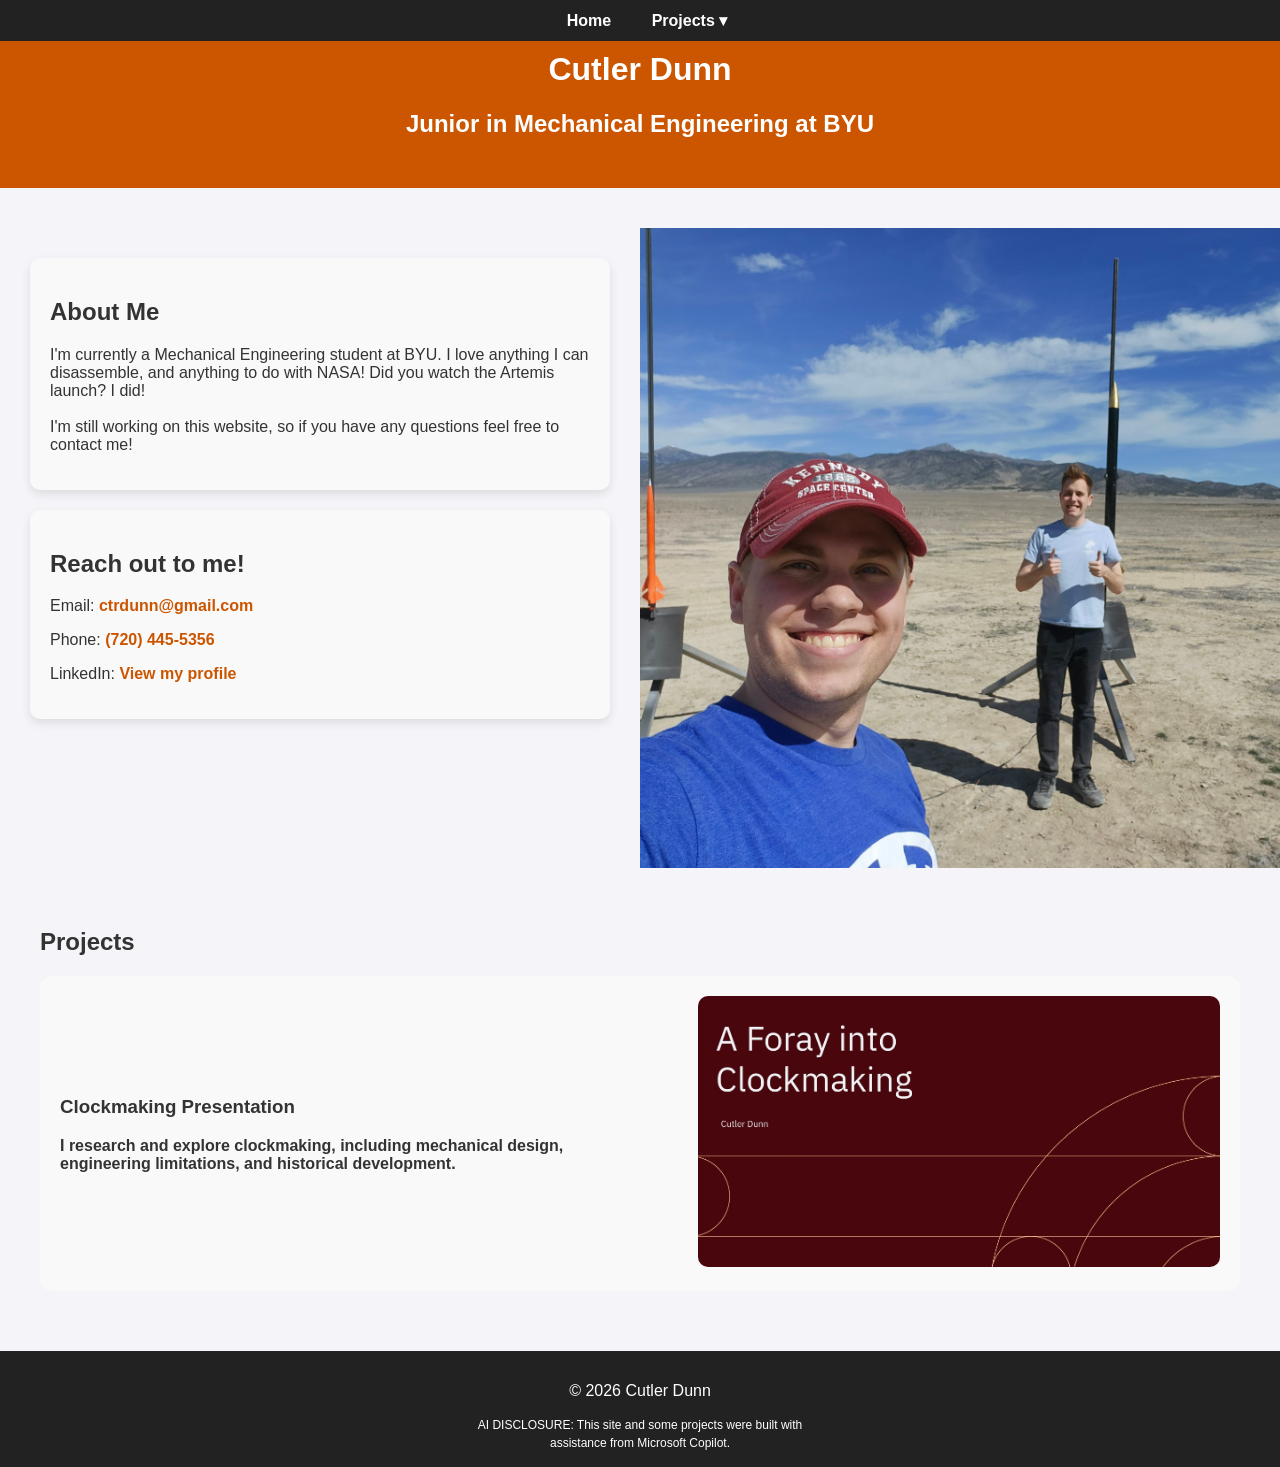
==== index.html @ 65567479 "Update index.html" ====
<!DOCTYPE html>
<html>

<head>
    <title>Cutler's Portfolio</title>
    <link rel="stylesheet" href="styles.css">

</head>

<body>

<nav>
    <a href="index.html">Home</a>

    <div class="dropdown">
        <button class="dropbtn">Projects ▾</button>
        <div class="dropdown-content">
            <a href="clockmaking.html">Clockmaking</a>
            <!-- Add more projects here later -->
        </div>
    </div>
</nav>


<header>

    <h1>Cutler Dunn</h1>
<!--    <p>Welcome to my website!</p> -->
    <h2 style="margin-top: 10px;">Junior in Mechanical Engineering at BYU</h2>
</header>

<div class="main">

    <div class="content">

        <div class="card">
            <h2>About Me</h2>
            <p>
                I'm currently a Mechanical Engineering student at BYU. I love anything I can disassemble,
                and anything to do with NASA! Did you watch the Artemis launch? I did!
                <br><br>
                I'm still working on this website, so if you have any questions feel free to contact me!
            </p>
        </div>

        <div class="card">
            <h2>Reach out to me!</h2>
            <p>Email: <a href="mailto:ctrdunn@gmail.com">ctrdunn@gmail.com</a></p>
            <p>Phone: <a href="tel:17204455356">(720) 445-5356</a></p>
            <p>
                LinkedIn:
                <a href="https://www.linkedin.com/in/cutler-j-dunn/" target="_blank">
                    View my profile
                </a>
            </p>
        </div>

    </div>

    <div class="image-side"></div>

</div>

<div class="projects-section">


    <h2>Projects</h2>

    <a href="clockmaking.html" class="project-card">

        <div class="project-text">
            <h3>Clockmaking Presentation</h3>
            <p>
                I research and explore clockmaking, including mechanical design,
                engineering limitations, and historical development.
            </p>
        </div>

        <div class="project-image">
            <img src="clockmaking-thumbnail.jpeg" alt="Clockmaking preview">
        </div>

    </a>

</div>

<footer>
    <p>© 2026 Cutler Dunn</p>
    <p style="
        font-size: 12px;
        max-width: 600px;
        margin: auto;
        line-height: 1.5;
    ">
        AI DISCLOSURE: This site and some projects were built with<br>
        assistance from Microsoft Copilot.
    </p>
</footer>
---- styles.css ----
/* Styles settings for whole website */


body {
    margin: 0;
    font-family: Arial, sans-serif;
    background: #f4f4f9;
    color: #333;

    display: flex;
    flex-direction: column;
    min-height: 100vh;
}

header {
    background: #CC5500;
    color: white;
    text-align: center;
    padding: 30px;
    margin-top: 0px;
    }

.main {
    display: flex;
    flex: 1;
    margin-top: 40px;
}


.content {
    width: 50%;
    padding: 30px;
    box-sizing: border-box;
}

.card {
    background: #f9f9f9;
    margin-bottom: 20px;
    padding: 20px;
    border-radius: 10px;
    box-shadow: 0 4px 10px rgba(0,0,0,0.1);
}

.image-side {
    width: 50%;
    aspect-ratio: 1 / 1;
    background-image: url('images/selfie-rocket.jpg');
    background-size: cover;
    background-position: center;
}

.project {
    margin-top: 15px;
}

.project h3 {
    margin-bottom: 5px;
}

.project a {
    display: inline-block;
    margin-top: 8px;
    padding: 8px 12px;
    background: #CC5500;
    color: white;
    border-radius: 5px;
    text-decoration: none;
}

.project a:hover {
    background: #a94400;
}

.projects-section {
    padding: 40px;
}

.project-card {
    display: flex;
    justify-content: space-between;
    align-items: center;

    background: #f9f9f9;
    margin: 20px 0;
    padding: 20px;
    border-radius: 12px;

    text-decoration: none;
    color: inherit;

    transition: transform 0.2s ease, box-shadow 0.2s ease;
}

.project-card:hover {
    transform: scale(1.02);
    box-shadow: 0 6px 20px rgba(0,0,0,0.2);
}

.project-text {
    width: 50%;
}

.project-image {
    width: 50%;
    text-align: right;
}

.project-image img {
    width: 90%;
    border-radius: 10px;
}

@media (max-width: 768px) {
    .project-card {
        flex-direction: column;
        text-align: center;
    }

    .project-text,
    .project-image {
        width: 100%;
    }

    .project-image img {
        width: 100%;
        margin-top: 15px;
    }
}

footer {
    text-align: center;
    padding: 15px;
    background: #222;
    color: white;
}

@media (max-width: 768px) {
    .main {
        flex-direction: column;
    }

    .content, .image-side {
        width: 100%;
        height: 300px;
    }
}

nav {
    position: fixed;
    top: 0;
    width: 100%;
    z-index: 1000;

    background: #222;
    padding: 10px;
    text-align: center;
}

nav a {
    color: white;
    margin: 0 15px;
    text-decoration: none;
    font-weight: bold;
}

nav a:hover {
    text-decoration: underline;
}

nav {
    position: fixed;
    top: 0;
    width: 100%;
    z-index: 1000;
    background: #222;
    padding: 10px;
    text-align: center;
}

.slides {
    max-width: 900px;
    margin: auto;
}

.slides img {
    width: 100%;
    margin: 20px 0;
    border-radius: 10px;
    box-shadow: 0 4px 10px rgba(0,0,0,0.15);
}

/* Regular nav links */
nav a, .dropbtn {
    color: white;
    margin: 0 15px;
    text-decoration: none;
    font-weight: bold;
    background: none;
    border: none;
    cursor: pointer;
    font-size: 16px;
}

/* Hover effect */
nav a:hover, .dropbtn:hover {
    text-decoration: underline;
}

/* Dropdown container */
.dropdown {
    display: inline-block;
    position: relative;
}

/* Dropdown content */
.dropdown-content {
    display: none;
    position: absolute;
    background-color: #333;
    min-width: 160px;
    border-radius: 5px;
}

/* Dropdown links */
.dropdown-content a {
    display: block;
    padding: 10px;
    color: white;
    text-align: left;
}

/* Hover dropdown items */
.dropdown-content a:hover {
    background: #444;
}

/* Show dropdown on hover */
.dropdown:hover .dropdown-content {
    display: block;
}

a {
    color: #CC5500;
    text-decoration: none;
    font-weight: bold;
}

a:hover {
    text-decoration: underline
}


/* Dark mode styles */
@media (prefers-color-scheme: dark) {

    body {
        background: #121212;
        color: #e0e0e0;
    }

    header {
        background: #a94400;
    }

    nav {
        background: #111;
    }

    .card {
        background: #1e1e1e;
        box-shadow: 0 4px 10px rgba(0,0,0,0.5);
    }

    .project-card {
        background: #1e1e1e;
    }

    footer {
        background: #111;
        color: #ccc;
    }

    a {
        color: #ff8c42; /* lighter orange for contrast */
    }

    .dropdown-content {
        background-color: #222;
    }

    .dropdown-content a:hover {
        background: #333;
    }
}
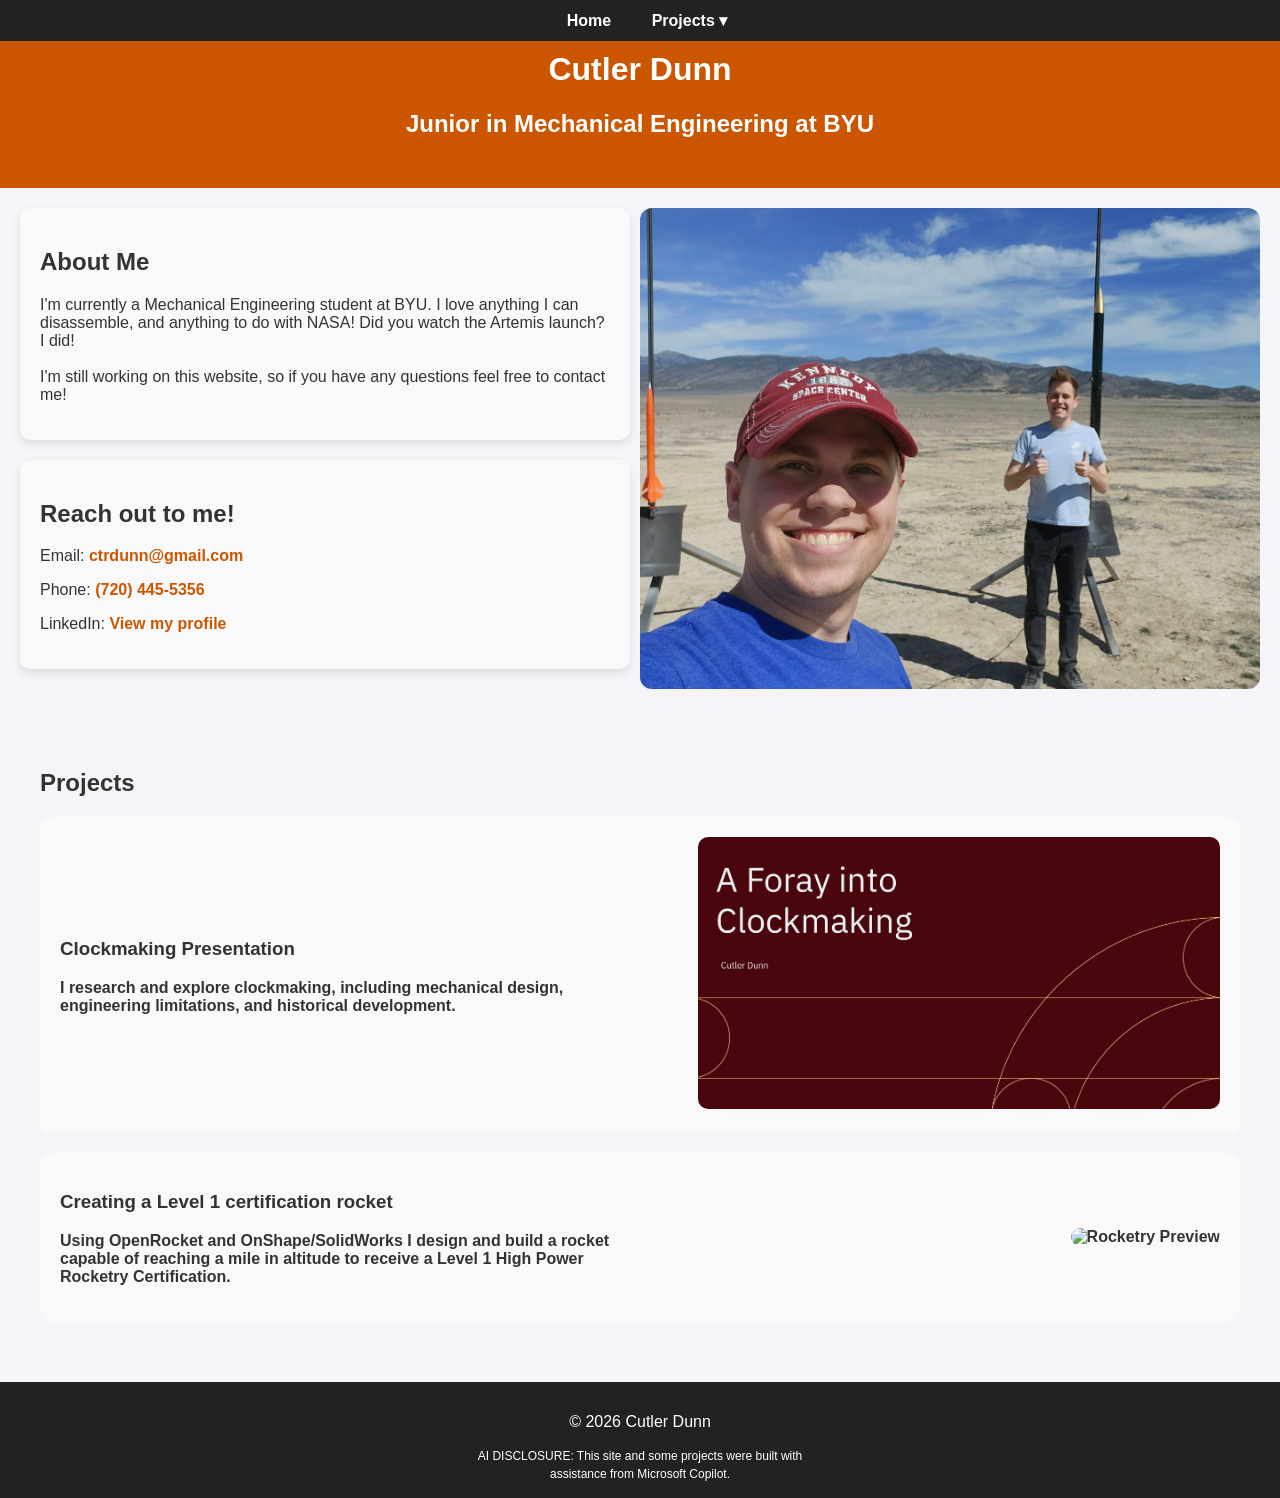
==== commit ae0bbb2d: "Update index.html" ====
--- a/index.html
+++ b/index.html
@@ -81,6 +81,22 @@
         </div>
 
     </a>
+    <a href="Black Arrow.html" class="project-card">
+
+        <div class="project-text">
+            <h3>Creating a Level 1 certification rocket</h3>
+            <p>
+                Using OpenRocket and OnShape/SolidWorks I design and build a
+                rocket capable of reaching a mile in altitude to receive a Level 1
+                High Power Rocketry Certification.
+            </p>
+        </div>
+
+        <div class="project-image">
+            <img src="images/rocket-thumbnail" alt="Rocketry Preview">
+        </div>
+
+    </a>
 
 </div>
 
--- a/styles.css
+++ b/styles.css
@@ -20,16 +20,19 @@
     margin-top: 0px;
     }
 
+
 .main {
     display: flex;
-    flex: 1;
-    margin-top: 40px;
-}
-
+    padding: 20px;
+    align-items: stretch;
+}
 
 .content {
     width: 50%;
-    padding: 30px;
+    display: flex;
+    flex-direction: column;
+    justify-content: space-between;
+    padding-right: 10px;
     box-sizing: border-box;
 }
 
@@ -43,14 +46,15 @@
 
 .image-side {
     width: 50%;
-    aspect-ratio: 1 / 1;
     background-image: url('images/selfie-rocket.jpg');
+    border-radius: 12px;
+    overflow: hidden;
     background-size: cover;
     background-position: center;
 }
 
 .project {
-    margin-top: 15px;
+    margin-top: 5px;
 }
 
 .project h3 {
@@ -269,6 +273,7 @@
     .card {
         background: #1e1e1e;
         box-shadow: 0 4px 10px rgba(0,0,0,0.5);
+        margin-bottom: 0;
     }
 
     .project-card {
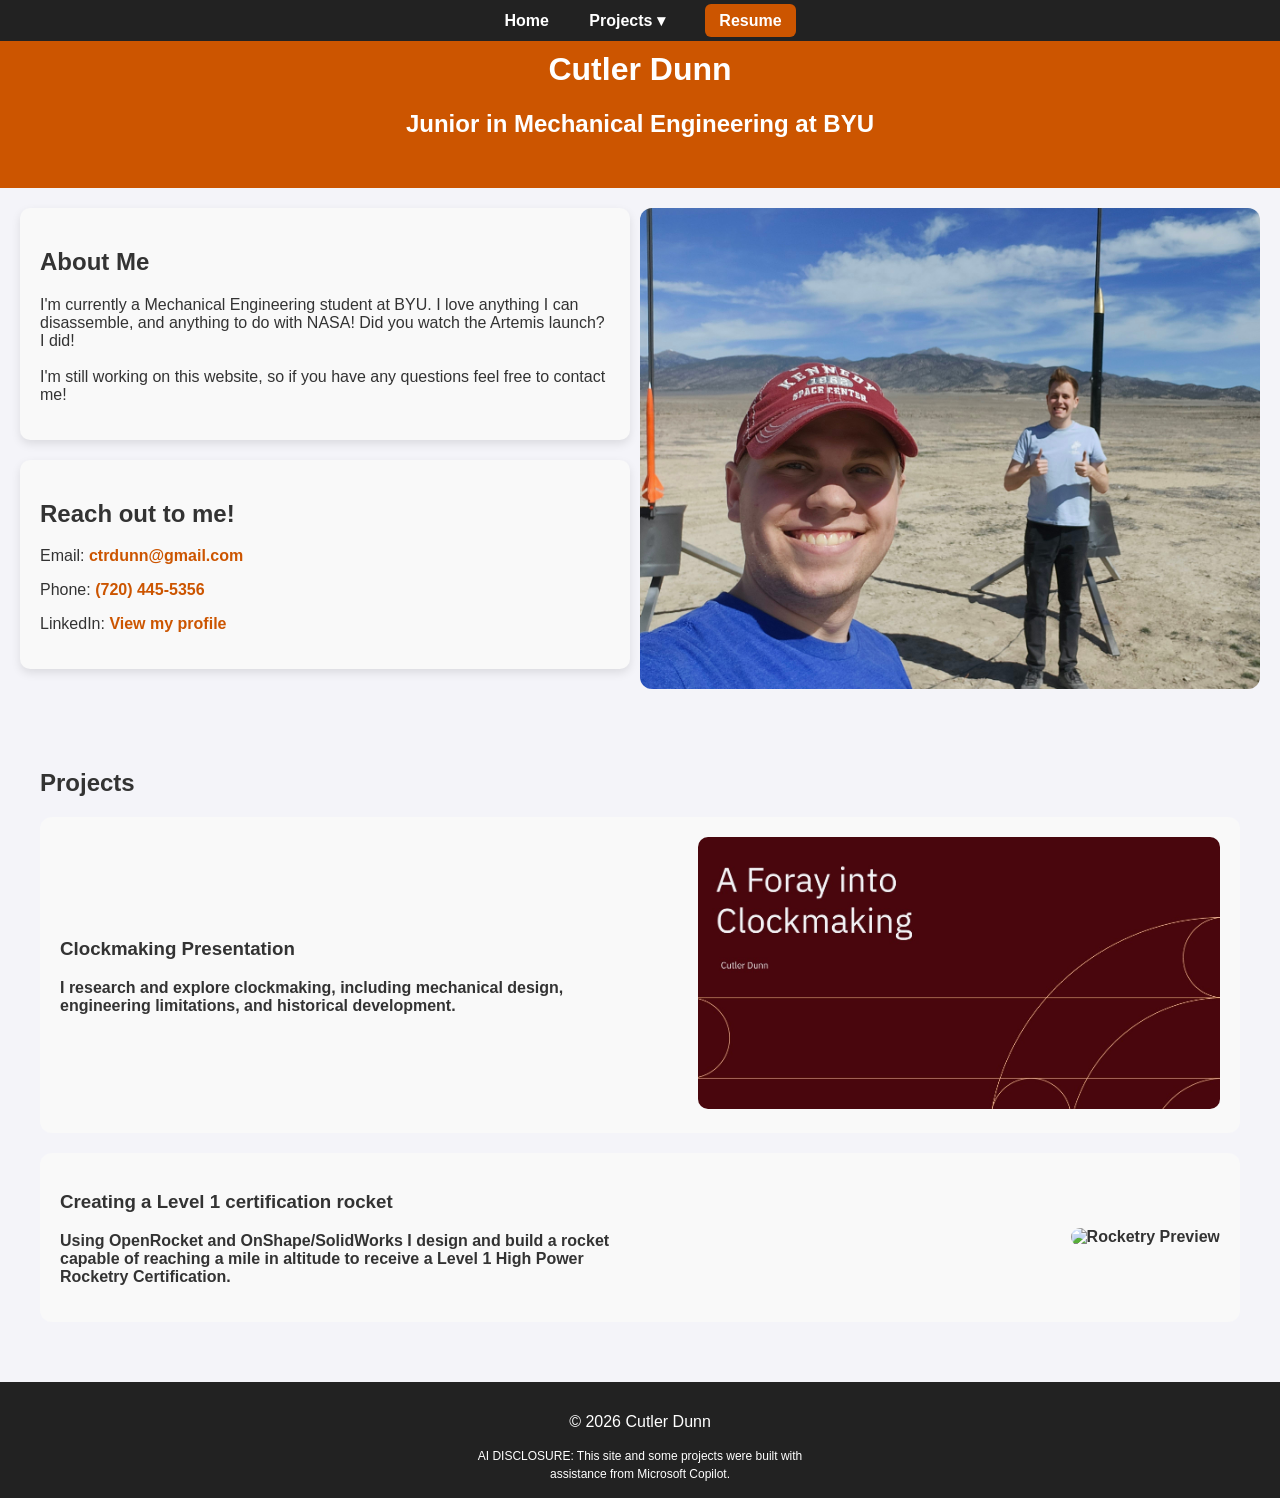
==== commit 8e217c1f: "add resume button" ====
--- a/index.html
+++ b/index.html
@@ -19,6 +19,7 @@
             <!-- Add more projects here later -->
         </div>
     </div>
+    <a href="resume.pdf" class="resume-btn" target="_blank">Resume</a>
 </nav>
 
 
--- a/styles.css
+++ b/styles.css
@@ -77,6 +77,7 @@
 
 .projects-section {
     padding: 40px;
+    margin-top: 0px;
 }
 
 .project-card {
@@ -112,6 +113,20 @@
 .project-image img {
     width: 90%;
     border-radius: 10px;
+}
+
+.resume-btn {
+    background: #CC5500;
+    color: white;
+    padding: 8px 14px;
+    border-radius: 6px;
+    margin-left: 15px;
+    text-decoration: none;
+    font-weight: bold;
+}
+
+.resume-btn:hover {
+    background: #a94400;
 }
 
 @media (max-width: 768px) {
@@ -273,7 +288,7 @@
     .card {
         background: #1e1e1e;
         box-shadow: 0 4px 10px rgba(0,0,0,0.5);
-        margin-bottom: 0;
+        margin-bottom: 12;
     }
 
     .project-card {
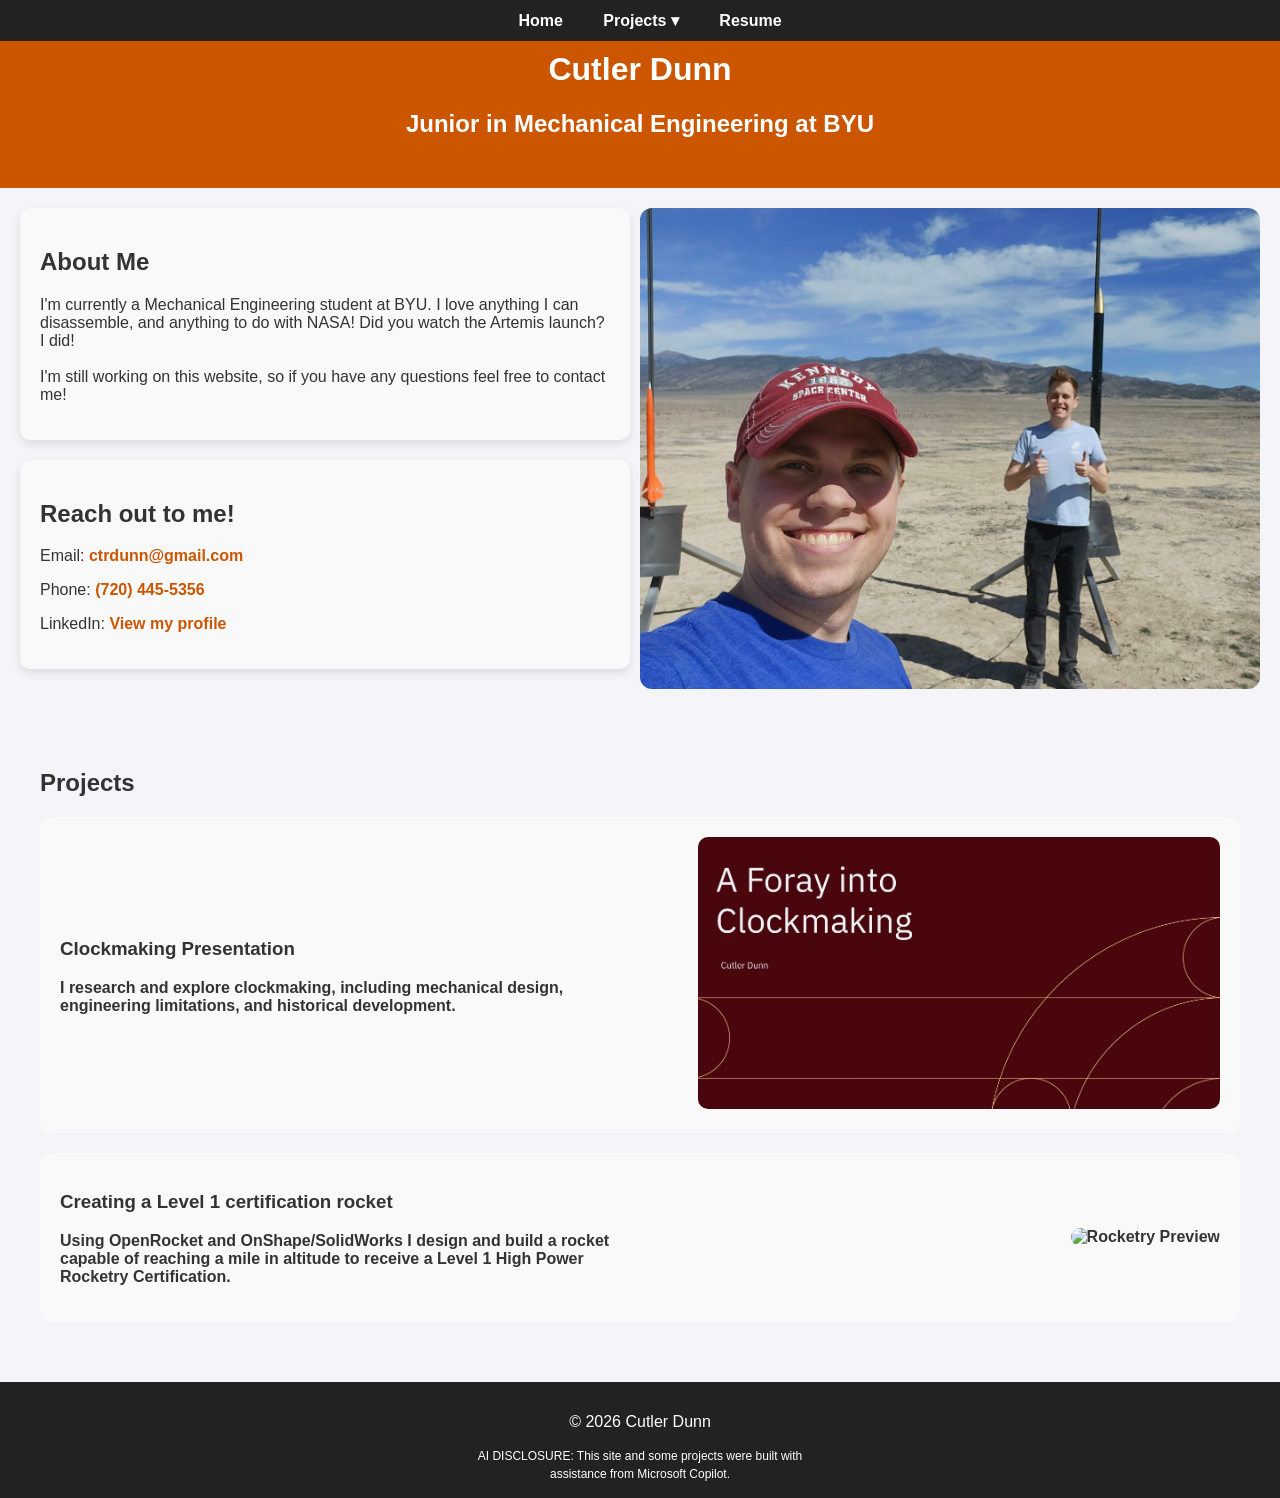
==== commit a7068598: "Update index.html" ====
--- a/index.html
+++ b/index.html
@@ -19,7 +19,7 @@
             <!-- Add more projects here later -->
         </div>
     </div>
-    <a href="resume.pdf" class="resume-btn" target="_blank">Resume</a>
+    <a href="resume.pdf" class="nav-link" target="_blank">Resume</a>
 </nav>
 
 
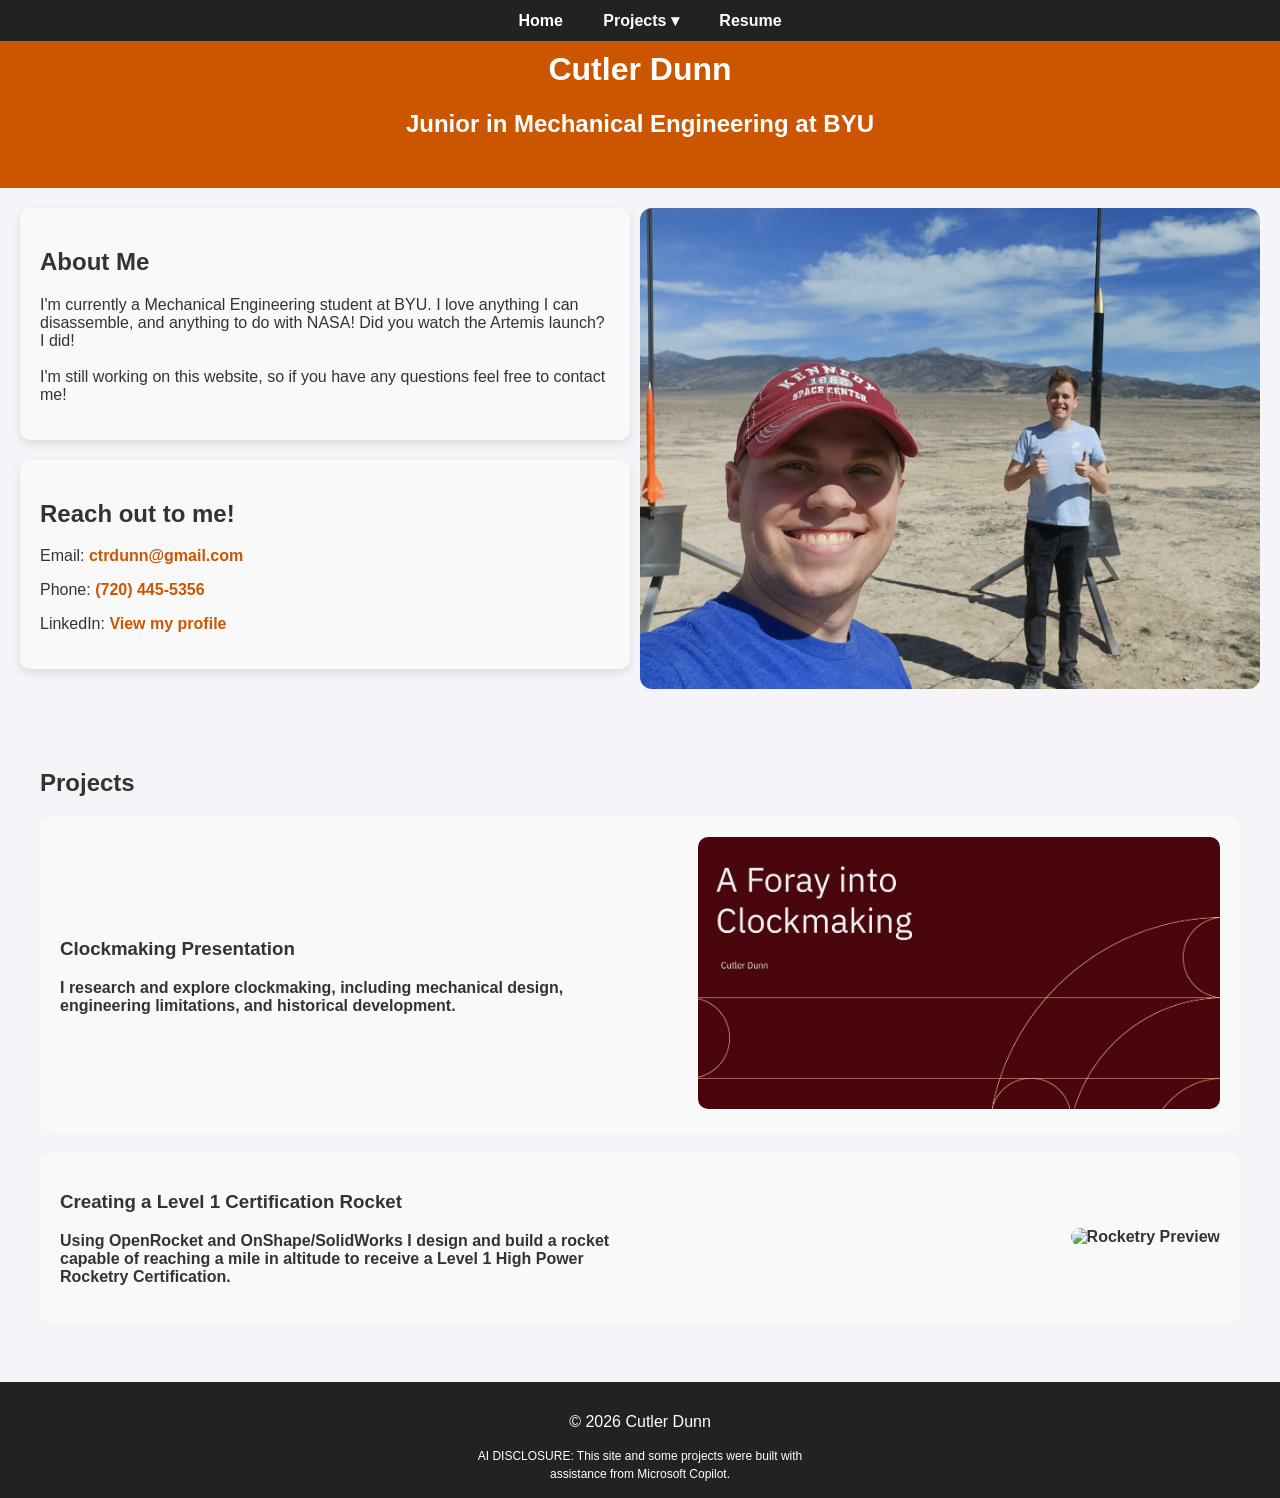
==== commit d3deff7a: "Update index.html" ====
--- a/index.html
+++ b/index.html
@@ -85,7 +85,7 @@
     <a href="Black Arrow.html" class="project-card">
 
         <div class="project-text">
-            <h3>Creating a Level 1 certification rocket</h3>
+            <h3>Creating a Level 1 Certification Rocket</h3>
             <p>
                 Using OpenRocket and OnShape/SolidWorks I design and build a
                 rocket capable of reaching a mile in altitude to receive a Level 1
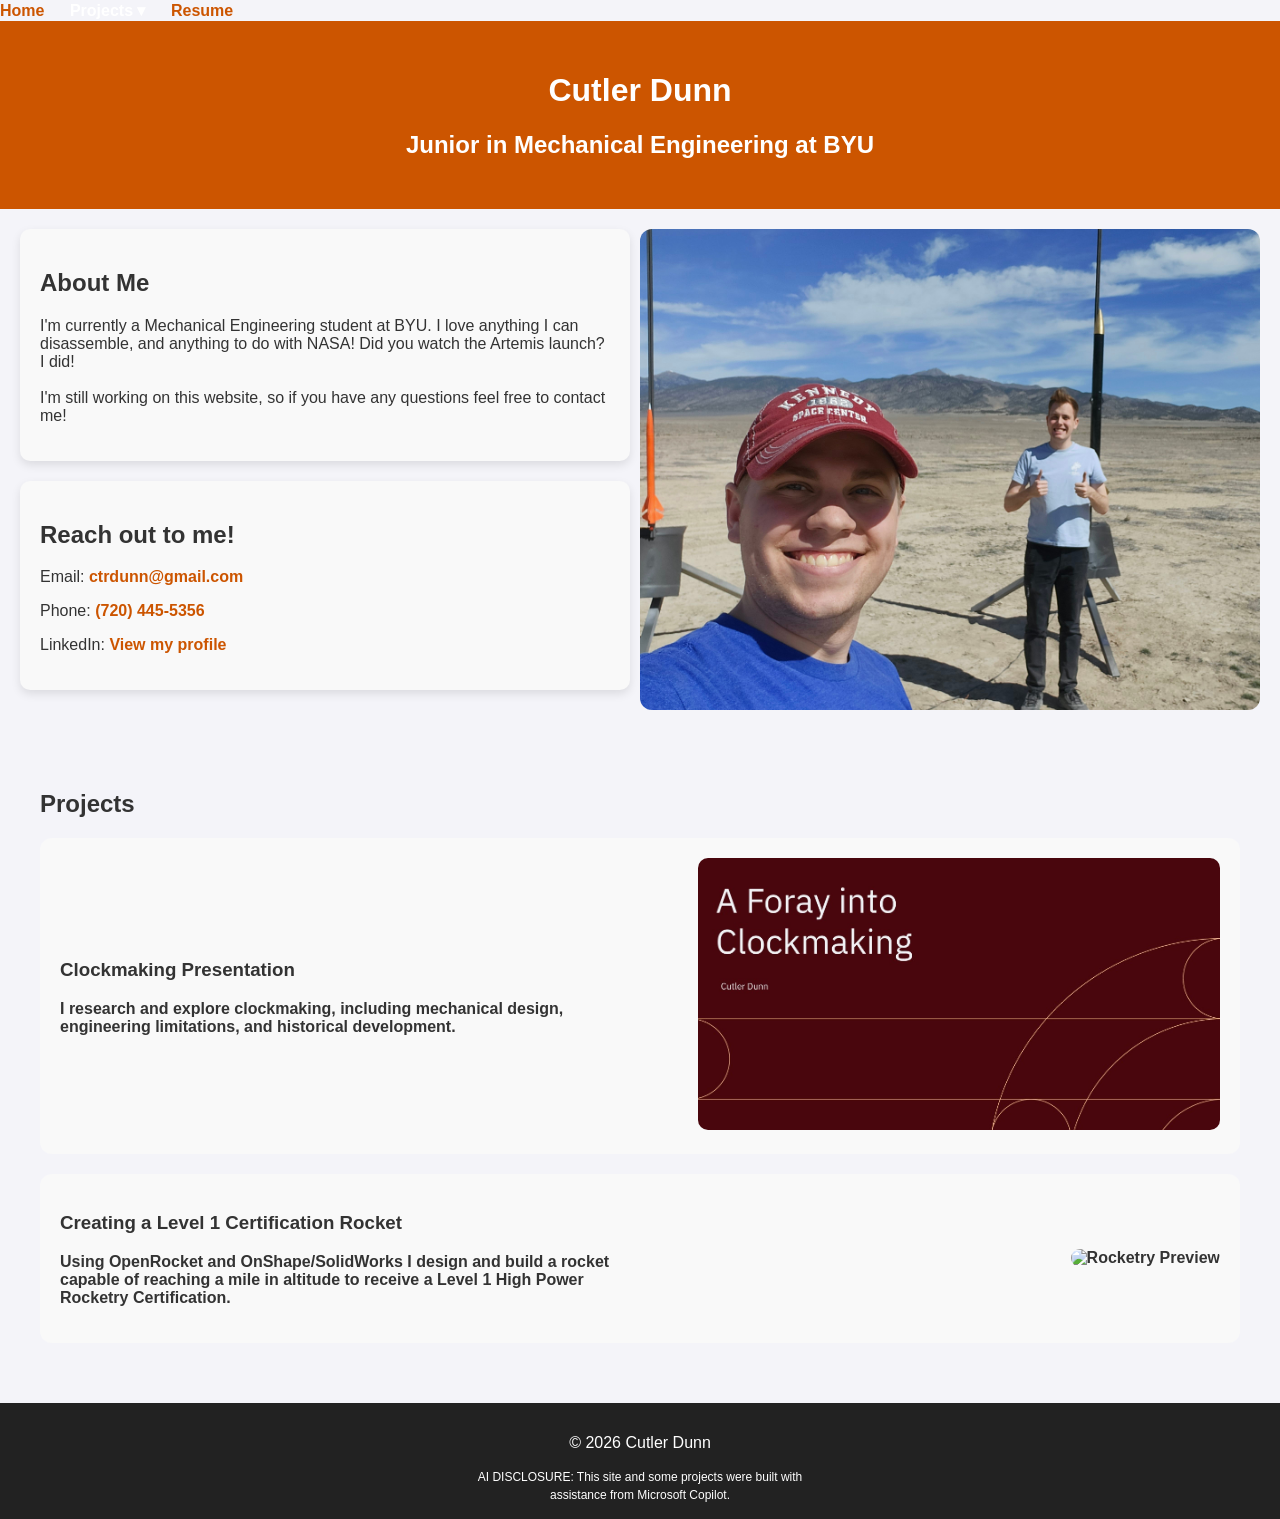
==== commit e53bed8b: "move nav bar to separate file" ====
--- a/index.html
+++ b/index.html
@@ -7,21 +7,16 @@
 
 </head>
 
+<script>
+    fetch("navbar.html")
+      .then(response => response.text())
+      .then(data => {
+        document.getElementById("navbar").innerHTML = data;
+      });
+</script>
+<div id="navbar"></div>
+
 <body>
-
-<nav>
-    <a href="index.html">Home</a>
-
-    <div class="dropdown">
-        <button class="dropbtn">Projects ▾</button>
-        <div class="dropdown-content">
-            <a href="clockmaking.html">Clockmaking</a>
-            <!-- Add more projects here later -->
-        </div>
-    </div>
-    <a href="resume.pdf" class="nav-link" target="_blank">Resume</a>
-</nav>
-
 
 <header>
 
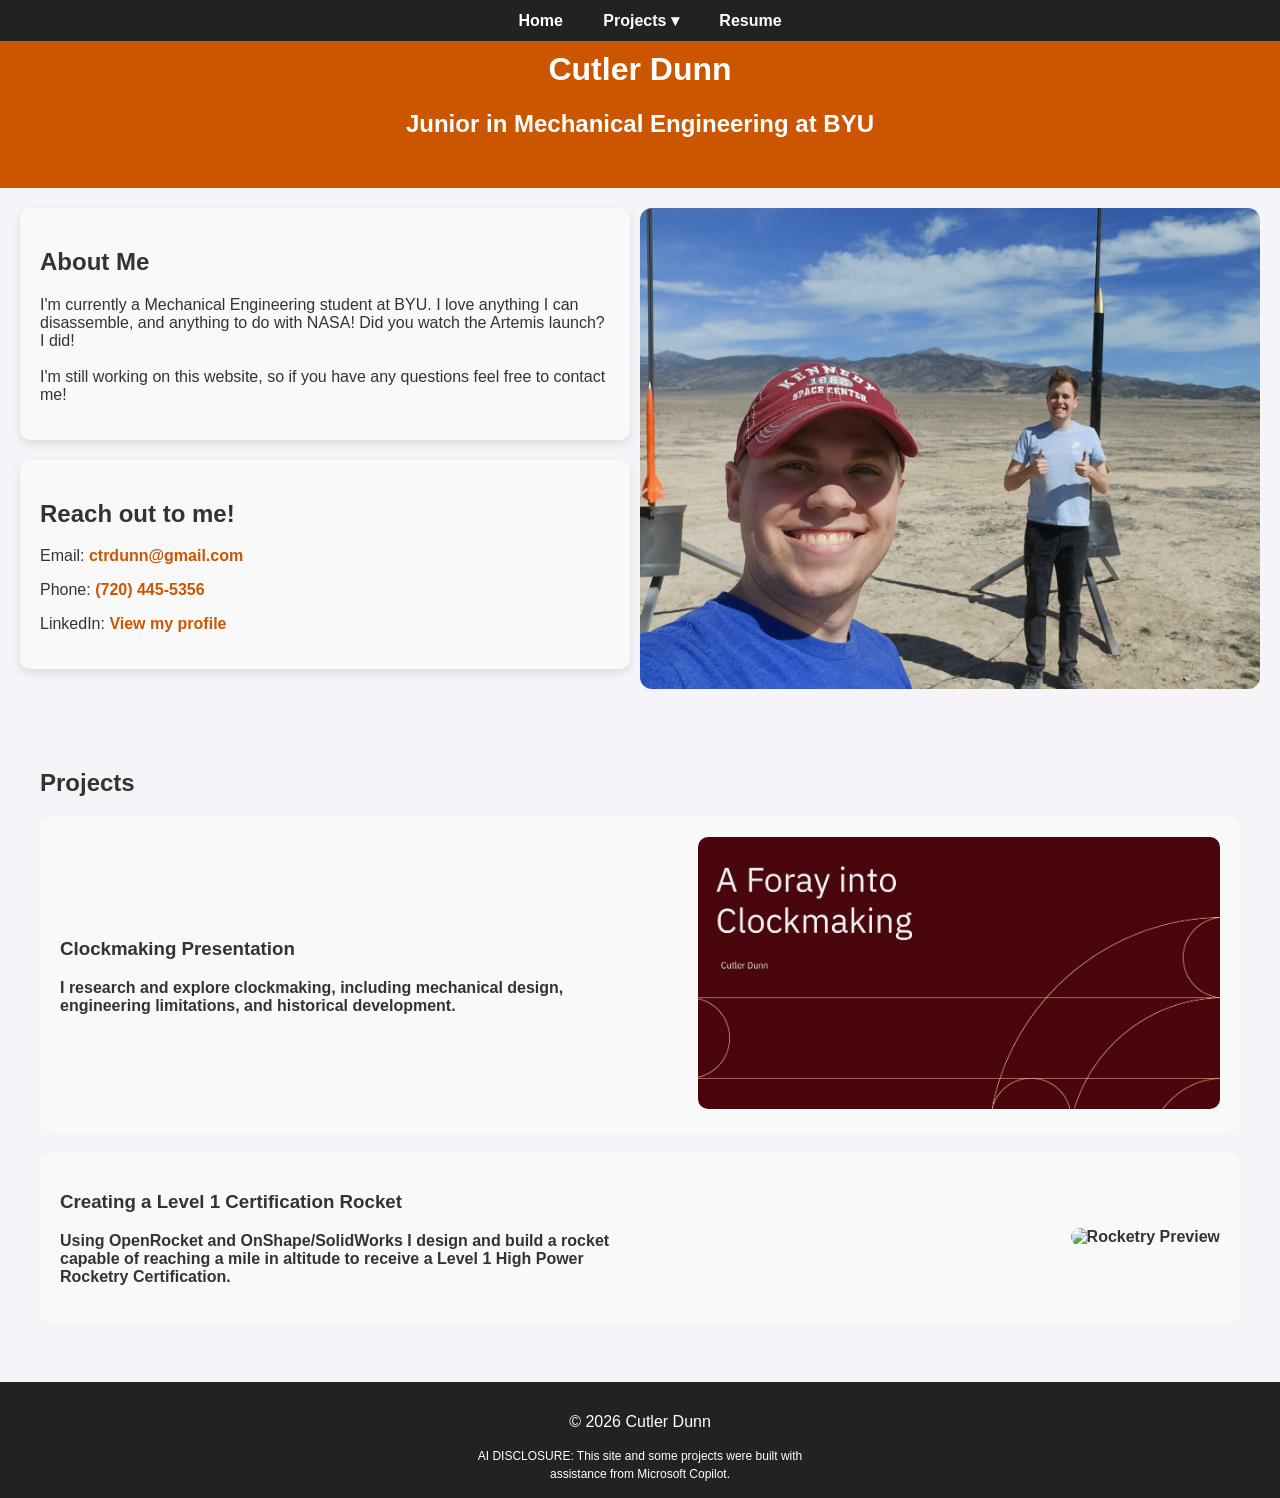
==== commit 72c8488a: "fix navbar file stuff" ====
--- a/index.html
+++ b/index.html
@@ -7,16 +7,9 @@
 
 </head>
 
-<script>
-    fetch("navbar.html")
-      .then(response => response.text())
-      .then(data => {
-        document.getElementById("navbar").innerHTML = data;
-      });
-</script>
+<body>
+
 <div id="navbar"></div>
-
-<body>
 
 <header>
 
@@ -89,7 +82,7 @@
         </div>
 
         <div class="project-image">
-            <img src="images/rocket-thumbnail" alt="Rocketry Preview">
+            <img src="images/rocket-thumbnail.jpeg" alt="Rocketry Preview">
         </div>
 
     </a>
@@ -107,4 +100,18 @@
         AI DISCLOSURE: This site and some projects were built with<br>
         assistance from Microsoft Copilot.
     </p>
-</footer>+</footer>
+
+
+<script>
+    window.addEventListener("DOMContentLoaded", function () {
+        fetch("navbar.html")
+            .then(response => response.text())
+            .then(data => {
+                document.getElementById("navbar").innerHTML = data;
+            });
+    });
+</script>
+
+</body>
+</html>
--- a/styles.css
+++ b/styles.css
@@ -175,26 +175,18 @@
     text-align: center;
 }
 
-nav a {
-    color: white;
-    margin: 0 15px;
-    text-decoration: none;
-    font-weight: bold;
-}
 
 nav a:hover {
     text-decoration: underline;
 }
 
-nav {
-    position: fixed;
-    top: 0;
-    width: 100%;
-    z-index: 1000;
-    background: #222;
-    padding: 10px;
-    text-align: center;
-}
+nav a, .dropbtn {
+    color: white;
+    margin: 0 15px;
+    text-decoration: none;
+    font-weight: bold;
+}
+
 
 .slides {
     max-width: 900px;
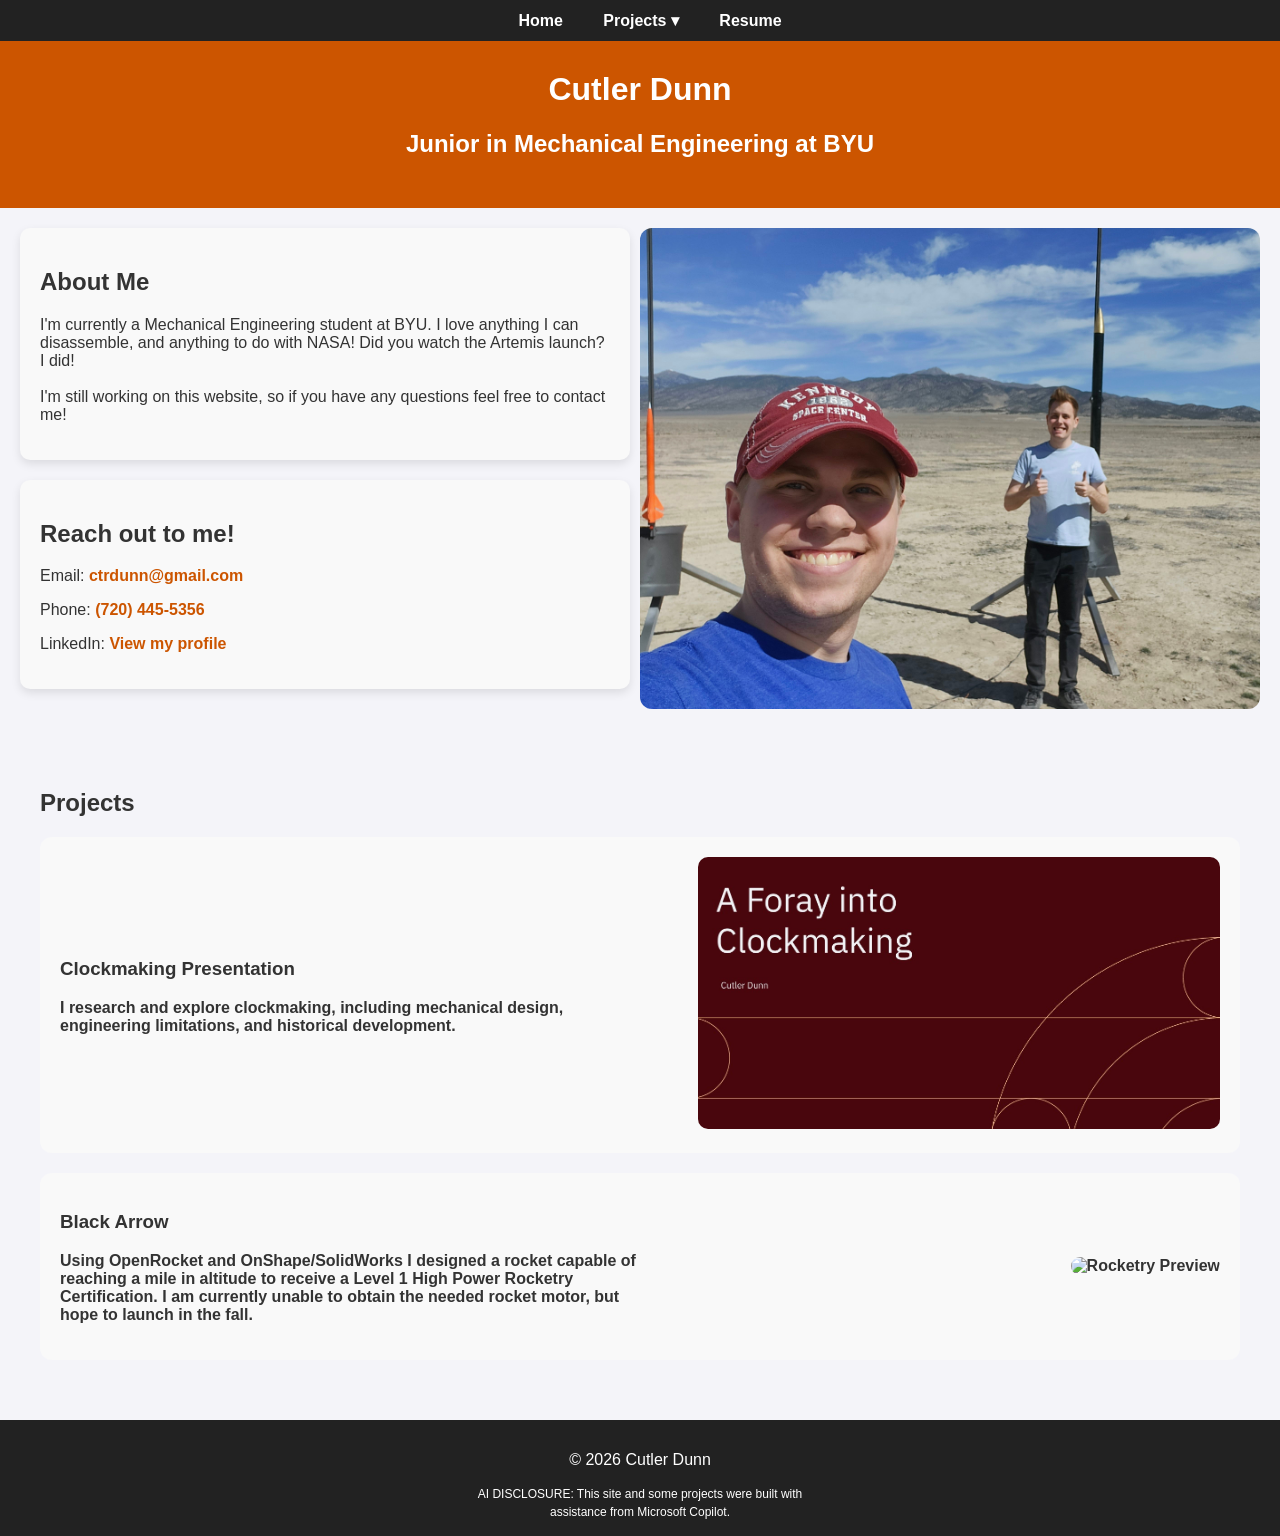
==== commit 170d7951: "add new project page" ====
--- a/index.html
+++ b/index.html
@@ -70,14 +70,15 @@
         </div>
 
     </a>
-    <a href="Black Arrow.html" class="project-card">
+    <a href="black-arrow.html" class="project-card">
 
         <div class="project-text">
-            <h3>Creating a Level 1 Certification Rocket</h3>
+            <h3>Black Arrow</h3>
             <p>
-                Using OpenRocket and OnShape/SolidWorks I design and build a
+                Using OpenRocket and OnShape/SolidWorks I designed a
                 rocket capable of reaching a mile in altitude to receive a Level 1
-                High Power Rocketry Certification.
+                High Power Rocketry Certification. I am currently unable to obtain
+                the needed rocket motor, but hope to launch in the fall.
             </p>
         </div>
 
--- a/styles.css
+++ b/styles.css
@@ -17,7 +17,7 @@
     color: white;
     text-align: center;
     padding: 30px;
-    margin-top: 0px;
+    margin-top: 20px;
     }
 
 
